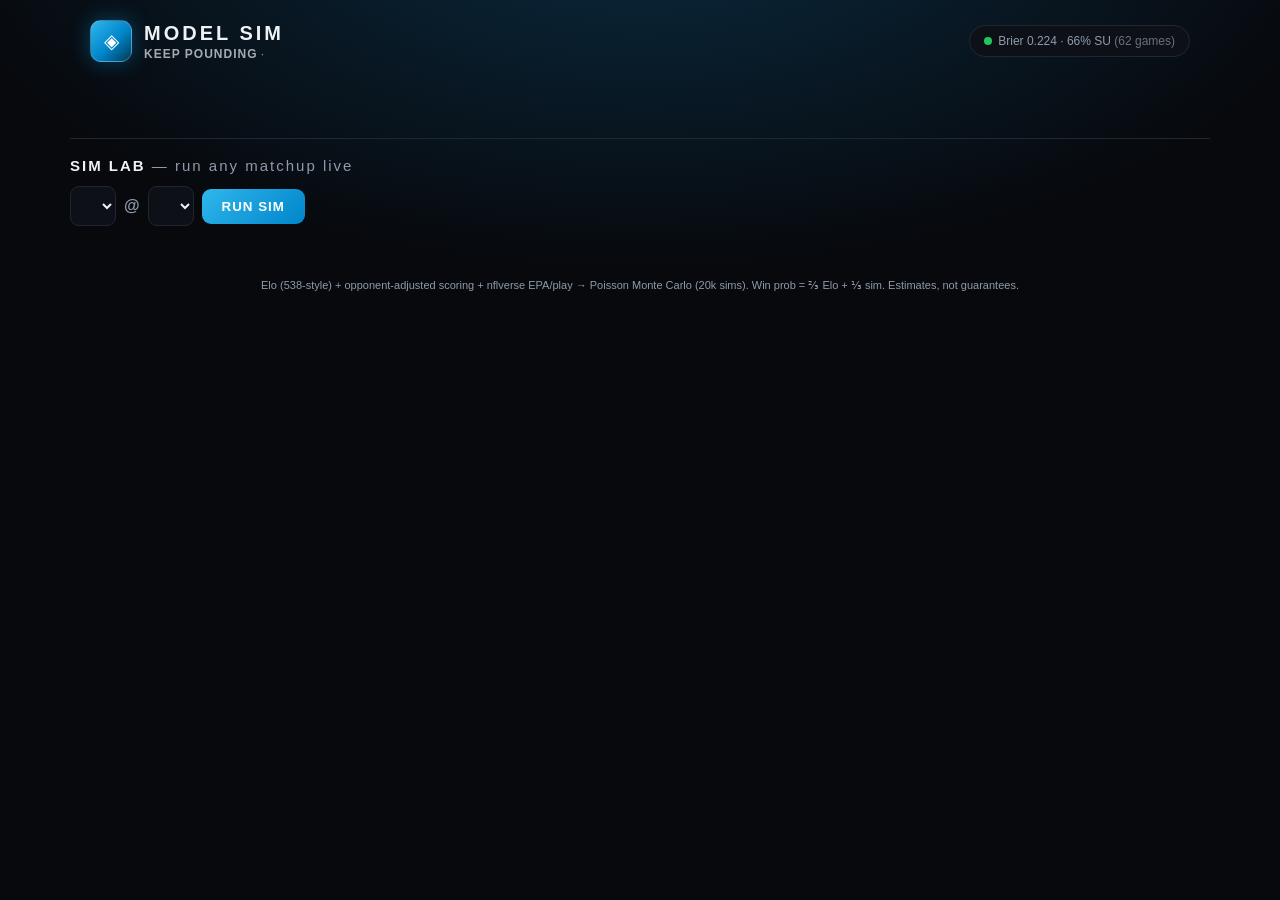
==== site_template.html @ 6c1213d9 "Panthers theme + team color clash fix (templates)" ====
<!DOCTYPE html>
<html lang="en"><head><meta charset="UTF-8">
<meta name="viewport" content="width=device-width, initial-scale=1.0">
<title>Model Sim — NFL Monte Carlo Simulator</title>
<style>
:root{--bg:#07090d;--card:#0d1117;--card2:#12161e;--line:#1f2733;--txt:#eef2f7;--dim:#8f9aab;--ac:#2fb7ec;--ac2:#0085ca;--panther:#0085ca;--silver:#a5acaf;--grn:#22c55e;--red:#ef4444}
*{box-sizing:border-box;margin:0;padding:0}
body{background:radial-gradient(1200px 600px at 50% -10%,#0a2a3f 0%,var(--bg) 60%);color:var(--txt);font-family:-apple-system,BlinkMacSystemFont,"Segoe UI",Inter,sans-serif;min-height:100vh}
.wrap{max-width:1180px;margin:0 auto;padding:0 20px}
header{display:flex;justify-content:space-between;align-items:center;padding:20px;flex-wrap:wrap;gap:10px}
.brand{display:flex;gap:12px;align-items:center}
.logo{width:42px;height:42px;border-radius:11px;background:linear-gradient(135deg,#2fb7ec,#0085ca 55%,#003a54);display:flex;align-items:center;justify-content:center;font-size:20px;color:#fff;box-shadow:0 0 20px rgba(0,133,202,.45);border:1px solid rgba(165,172,175,.35)}
h1{font-size:20px;letter-spacing:3px}
.sub{color:var(--dim);font-size:12px;margin-top:2px}
.sub .kp{color:var(--silver);font-weight:700;letter-spacing:1px}
.badge{font-size:12px;color:var(--dim);border:1px solid var(--line);padding:8px 14px;border-radius:20px;background:var(--card)}
.badge .d{display:inline-block;width:8px;height:8px;border-radius:50%;background:var(--grn);margin-right:6px}
.wks{display:flex;gap:6px;flex-wrap:wrap;padding:0 20px 14px}
.wks button{background:var(--card);color:var(--dim);border:1px solid var(--line);padding:7px 13px;border-radius:9px;cursor:pointer;font-size:12px}
.wks button.on{background:linear-gradient(135deg,var(--ac),var(--ac2));color:#fff;border-color:transparent;font-weight:700}
.grid{display:grid;grid-template-columns:repeat(auto-fill,minmax(320px,1fr));gap:14px;padding:6px 0 10px}
.card{background:linear-gradient(180deg,var(--card2),var(--card));border:1px solid var(--line);border-radius:15px;padding:16px;cursor:pointer;transition:transform .12s,border-color .12s}
.card:hover{transform:translateY(-2px);border-color:var(--ac)}
.dt{font-size:10px;color:var(--dim);letter-spacing:1px;text-transform:uppercase;margin-bottom:8px}
.mu{display:flex;justify-content:space-between;align-items:center;margin-bottom:4px}
.tm{display:flex;align-items:center;gap:7px;font-weight:700;font-size:15px}
.tdot{width:10px;height:10px;border-radius:50%}
.pj{font-size:13px;color:var(--dim);font-variant-numeric:tabular-nums}
.pb{display:flex;height:22px;border-radius:7px;overflow:hidden;margin:10px 0 5px;background:#0d1320}
.pb .sg{display:flex;align-items:center;justify-content:center;font-size:11px;font-weight:700;color:#fff}
.pl{display:flex;justify-content:space-between;font-size:11px;color:var(--dim);margin-bottom:10px}
.chips{display:flex;gap:6px;flex-wrap:wrap}
.chip{font-size:11px;background:#0d1320;border:1px solid var(--line);padding:4px 9px;border-radius:7px;color:var(--dim)}
.chip b{color:var(--txt)}
.fin{font-size:12px;font-weight:700;margin-top:8px}
.fin.hit{color:var(--grn)}.fin.miss{color:var(--red)}
.lab{margin:26px 0;border-top:1px solid var(--line);padding-top:18px}
.lab h2{font-size:15px;letter-spacing:2px;margin-bottom:12px}
.row{display:flex;gap:8px;align-items:center;flex-wrap:wrap}
select{background:var(--card);color:var(--txt);border:1px solid var(--line);padding:10px 12px;border-radius:9px;font-size:14px}
.run{background:linear-gradient(135deg,var(--ac),var(--ac2));border:none;color:#fff;font-weight:800;letter-spacing:1px;padding:10px 20px;border-radius:9px;cursor:pointer}
.run:disabled{opacity:.5}
.detail .sc{font-size:22px;font-weight:800;text-align:center;margin:8px 0;font-variant-numeric:tabular-nums}
.bp{display:flex;height:34px;border-radius:9px;overflow:hidden;margin:12px 0 6px;background:#0d1320}
.bp .sg{display:flex;align-items:center;justify-content:center;font-weight:800;font-size:13px;color:#fff}
.sg2{display:grid;grid-template-columns:repeat(auto-fit,minmax(110px,1fr));gap:8px;margin:12px 0}
.st{background:#0d1320;border:1px solid var(--line);border-radius:9px;padding:8px;text-align:center}
.st .k{font-size:10px;color:var(--dim);text-transform:uppercase;letter-spacing:1px}
.st .v{font-size:16px;font-weight:800;margin-top:3px}
.tabs{display:flex;gap:6px;margin:12px 0 8px}
.tabs button{background:var(--card);color:var(--dim);border:1px solid var(--line);padding:7px 14px;border-radius:7px;cursor:pointer;font-size:12px}
.tabs button.on{background:var(--ac2);color:#fff;border-color:transparent;font-weight:700}
table{width:100%;border-collapse:collapse;font-size:13px}
th{text-align:left;color:var(--dim);font-size:10px;text-transform:uppercase;letter-spacing:1px;padding:7px;border-bottom:1px solid var(--line)}
td{padding:7px;border-bottom:1px solid #1a2334;font-variant-numeric:tabular-nums}
.od{font-weight:700;color:var(--ac)}
.modal{position:fixed;inset:0;background:rgba(0,0,0,.65);display:flex;align-items:center;justify-content:center;padding:16px;z-index:50}
.modal.hidden{display:none}
.mc{background:var(--card);border:1px solid var(--line);border-radius:16px;padding:22px;max-width:600px;width:100%;max-height:86vh;overflow-y:auto;position:relative}
.x{position:absolute;top:10px;right:14px;background:none;border:none;color:var(--dim);font-size:16px;cursor:pointer}
.spin{text-align:center;color:var(--dim);padding:24px}
footer{text-align:center;color:var(--dim);font-size:11px;padding:24px;line-height:1.7}
</style></head>
<body><div class="wrap">
<header><div class="brand"><div class="logo">◈</div>
<div><h1>MODEL SIM</h1><div class="sub"><span class="kp">KEEP POUNDING</span> · <span id="asof"></span></div></div></div>
<div class="badge"><span class="d"></span>Brier 0.224 · 66% SU <span style="opacity:.7">(62 games)</span></div></header>
<div class="wks" id="wks"></div>
<div class="grid" id="cards"></div>
<div class="lab"><h2>SIM LAB <span style="color:var(--dim);font-weight:400">— run any matchup live</span></h2>
<div class="row"><select id="la"></select><span style="color:var(--dim);font-weight:700">@</span><select id="lh"></select>
<button class="run" id="go">RUN SIM</button></div>
<div id="lout" style="margin-top:14px"></div></div>
<footer>Elo (538-style) + opponent-adjusted scoring + nflverse EPA/play → Poisson Monte Carlo (20k sims). Win prob = ⅔ Elo + ⅓ sim. Estimates, not guarantees.</footer>
</div>
<div class="modal hidden" id="modal"><div class="mc"><button class="x" id="mx">✕</button><div id="mb"></div></div></div>
<script>
const C={ARI:"#97233F",ATL:"#A71930",BAL:"#241773",BUF:"#00338D",CAR:"#0085CA",CHI:"#0B162A",CIN:"#FB4F14",CLE:"#E31837",DAL:"#003594",DEN:"#FB4F14",DET:"#0076B6",GB:"#203731",HOU:"#03202F",IND:"#002C5F",JAX:"#006778",KC:"#E31837",LV:"#888888",LAC:"#0080C6",LAR:"#003594",MIA:"#008E97",MIN:"#4F2683",NE:"#002244",NO:"#D3BC8D",NYG:"#0B2265",NYJ:"#125740",PHI:"#004C54",PIT:"#FFB612",SEA:"#002244",SF:"#AA0000",TB:"#D50A0A",TEN:"#0C2340",WAS:"#5A1414"};
const $=id=>document.getElementById(id);
function hx(h){h=h.replace('#','');return[parseInt(h.slice(0,2),16),parseInt(h.slice(2,4),16),parseInt(h.slice(4,6),16)];}
function shade(h,amt){const c=hx(h).map(v=>Math.max(0,Math.min(255,Math.round(v+amt))));return'#'+c.map(v=>v.toString(16).padStart(2,'0')).join('');}
// lighten the away side when both teams' colors are near-identical (e.g. BUF/LAR blues)
function tc(t,o){let c=C[t];if(o&&o!==t){const a=hx(c),b=hx(C[o]);
 const d=Math.sqrt(a.reduce((s,v,i)=>s+(v-b[i])**2,0));if(d<110)c=shade(c,75);}return c;}
const dot=t=>`<span class="tdot" style="background:${C[t]}"></span>`;
const dot2=(t,o)=>`<span class="tdot" style="background:${tc(t,o)}"></span>`;
const pc=p=>(p*100).toFixed(1)+"%", od=o=>o==null?"--":(o<0?""+o:"+"+o);
const clamp=(v,a,b)=>Math.max(a,Math.min(b,v));
let META=null,TEAMS=null;const WKC={};
function mulberry(s){return function(){s|=0;s=s+0x6D2B79F5|0;let t=Math.imul(s^s>>>15,1|s);t=t+Math.imul(t^t>>>7,61|t)^t;return((t^t>>>14)>>>0)/4294967296}}
function pois(l,r){const L=Math.exp(-l);let k=0,p=1;do{k++;p*=r();}while(p>L);return k-1}
function lambdas(a,h){const A=TEAMS[a],H=TEAMS[h];
 const sA=META.lg_pts+A.srs_off-H.srs_def,sH=META.lg_pts+H.srs_off-A.srs_def;
 const eA=META.lg_pts+(A.epa_off-META.lg_epa)*META.ppg+(META.lg_epa-H.epa_def)*META.ppg;
 const eH=META.lg_pts+(H.epa_off-META.lg_epa)*META.ppg+(META.lg_epa-A.epa_def)*META.ppg;
 return[clamp(.5*(sA+eA)-META.hfa_pts,10,45),clamp(.5*(sH+eH)+META.hfa_pts,10,45)];}
function eloP(a,h){const d=TEAMS[h].elo-TEAMS[a].elo+42.2;return 1/(1+Math.pow(10,-d/400));}
function simGame(a,h,n,sd){const[la,lh]=lambdas(a,h),r=mulberry(sd);let hw=0,aw=0,sa=0,sh=0;
 for(let i=0;i<n;i++){const x=pois(la,r),y=pois(lh,r);sa+=x;sh+=y;if(y>x)hw++;else if(x>y)aw++;}
 const t=n-hw-aw,ps=(hw+.5*t)/n;return{la,lh,pa:sa/n,ph:sh/n,pHome:2/3*eloP(a,h)+1/3*ps};}
function tdBoard(a,h,la,lh){const mk=(pl,e)=>{const n=pl.length||1,tt=pl.reduce((s,p)=>s+p.td,0),th=pl.reduce((s,p)=>s+p.touches,0);
 return pl.map(p=>{const s=.5*(p.td+.5)/(tt+.5*n)+.5*(p.touches+5)/(th+5*n),l=e*s;return{name:p.name,team:p.team,lam:l,pa:1-Math.exp(-l)};});};
 const A=mk(TEAMS[a].players.map(p=>({...p,team:a})),la/7),H=mk(TEAMS[h].players.map(p=>({...p,team:h})),lh/7);
 const all=A.concat(H),t=all.reduce((s,p)=>s+p.lam,0),ap=1-Math.exp(-t);
 all.forEach(p=>{p.pf=t?p.lam/t*ap:0;
  p.oA=p.pa<=0?null:(p.pa>.5?Math.round(-100*p.pa/(1-p.pa)):Math.round(100*(1-p.pa)/p.pa));
  p.oF=p.pf<=0?null:(p.pf>.5?Math.round(-100*p.pf/(1-p.pf)):Math.round(100*(1-p.pf)/p.pf));});
 return{any:[...all].sort((x,y)=>y.pa-x.pa).slice(0,12),first:[...all].sort((x,y)=>y.pf-x.pf).slice(0,8)};}
function pbar(a,pa,h,ph,big){const ca=tc(a,h);return `<div class="${big?"bp":"pb"}">
 <div class="sg" style="width:${(pa*100).toFixed(1)}%;background:${ca}">${pc(pa)}</div>
 <div class="sg" style="width:${(ph*100).toFixed(1)}%;background:${C[h]}">${pc(ph)}</div></div>`;}
function tbl(rs,f){return `<table><tr><th>Player</th><th>Team</th><th>Prob</th><th>Fair odds</th></tr>`+
 rs.map(p=>`<tr><td>${p.name}</td><td>${p.team}</td><td>${(p[f?"pf":"pa"]*100).toFixed(f?2:1)}%</td><td class="od">${od(p[f?"oF":"oA"])}</td></tr>`).join("")+`</table>`;}
function detail(a,h,r,td){let tabs="";
 if(td&&td.any.length)tabs=`<div class="tabs"><button class="on" data-t="a">Anytime TD</button><button data-t="f">First TD</button></div><div class="tb">${tbl(td.any,0)}</div>`;
 return `<h2 style="letter-spacing:2px;margin:0 0 4px">${a} @ ${h}</h2>
 <div class="sc" style="font-size:22px;font-weight:800;text-align:center;margin:8px 0">${a} ${r.pa.toFixed(1)} — ${r.ph.toFixed(1)} ${h}</div>${pbar(a,1-r.pHome,h,r.pHome,1)}
 <div class="sg2" style="display:grid;grid-template-columns:repeat(auto-fit,minmax(110px,1fr));gap:8px;margin:12px 0">
 <div class="st"><div class="k">Fair spread</div><div class="v">${(r.ph-r.pa)>=0?"+":""}${(r.ph-r.pa).toFixed(1)}</div></div>
 <div class="st"><div class="k">Fair total</div><div class="v">${(r.ph+r.pa).toFixed(1)}</div></div>
 <div class="st"><div class="k">${h} win</div><div class="v">${pc(r.pHome)}</div></div>
 <div class="st"><div class="k">${a} win</div><div class="v">${pc(1-r.pHome)}</div></div></div>${tabs}`;}
function wireT(root,td){root.querySelectorAll(".tabs button").forEach(b=>b.onclick=()=>{
 root.querySelectorAll(".tabs button").forEach(x=>x.classList.remove("on"));b.classList.add("on");
 root.querySelector(".tb").innerHTML=tbl(b.dataset.t==="a"?td.any:td.first,b.dataset.t==="f");});}
async function getW(w){if(!WKC[w])WKC[w]=await(await fetch("data/week"+w+".json")).json();return WKC[w];}
async function loadWeek(w){
 document.querySelectorAll(".wks button").forEach(b=>b.classList.toggle("on",+b.dataset.w===w));
 const gs=await getW(w),el=$("cards");el.innerHTML="";
 gs.forEach(g=>{const d=document.createElement("div");d.className="card";
  const dt=g.date?new Date(g.date).toLocaleString("en-US",{weekday:"short",month:"short",day:"numeric",hour:"numeric",minute:"2-digit"}):"";
  let ex="";if(g.done&&g.winner){const hit=(g.winner==="home")==(g.p_home>.5);
   ex=`<div class="fin ${hit?"hit":"miss"}">Final ${g.final} — model ${hit?"✓":"✗"}</div>`;}
  d.innerHTML=`<div class="dt">${dt}${g.done?" · Final":""}</div>
  <div class="mu"><span class="tm">${dot2(g.away,g.home)} ${g.away}</span><span class="pj">${g.proj_away.toFixed(1)}</span></div>
  <div class="mu"><span class="tm">${dot(g.home)} ${g.home}</span><span class="pj">${g.proj_home.toFixed(1)}</span></div>
  ${pbar(g.away,g.p_away,g.home,g.p_home)}
  <div class="pl"><span>${g.away} ${pc(g.p_away)}</span><span>${pc(g.p_home)} ${g.home}</span></div>
  <div class="chips"><span class="chip">spread <b>${g.fair_spread>0?"+":""}${g.fair_spread.toFixed(1)}</b></span>
  <span class="chip">total <b>${g.fair_total.toFixed(1)}</b></span></div>${ex}`;
  d.onclick=()=>{const td={any:(g.anytime||[]).map(p=>({name:p.name,team:p.team,pa:p.prob,oA:p.odds})),
   first:(g.first_td||[]).map(p=>({name:p.name,team:p.team,pf:p.prob,oF:p.odds}))};
   $("mb").innerHTML=detail(g.away,g.home,{pa:g.proj_away,ph:g.proj_home,pHome:g.p_home},td);
   wireT($("mb"),td);$("modal").classList.remove("hidden");};
  el.appendChild(d);});
 const dn=gs.filter(g=>g.done&&g.winner),ht=dn.filter(g=>(g.winner==="home")==(g.p_home>.5)).length;
 $("asof").textContent=`Week ${w} · ${dn.length?`model ${ht}/${dn.length} this week · `:""}data through week ${META.as_of_week}`;}
(async function(){
 META=await(await fetch("data/meta.json")).json();
 TEAMS=await(await fetch("data/teams.json")).json();
 const wk=Object.keys(WKC);let weeks=[];
 try{weeks=(await(await fetch("data/weeks.json")).json());}catch(e){}
 if(!weeks.length)weeks=[5];
 const nav=$("wks");
 weeks.forEach(w=>{const b=document.createElement("button");b.textContent="Week "+w;b.dataset.w=w;
  b.onclick=()=>loadWeek(w);nav.appendChild(b);});
 const cur=weeks.filter(w=>true);
 let def=weeks[weeks.length-1];
 for(const w of weeks){const gs=await getW(w);if(gs.some(g=>!g.done)){def=w;break;}}
 Object.keys(TEAMS).sort().forEach(t=>{$("la").appendChild(new Option(t,t));$("lh").appendChild(new Option(t,t));});
 $("la").value="BUF";$("lh").value="LAR";
 $("mx").onclick=()=>$("modal").classList.add("hidden");
 $("modal").onclick=e=>{if(e.target.id==="modal")$("modal").classList.add("hidden");};
 $("go").onclick=()=>{const a=$("la").value,h=$("lh").value;
  if(a===h)return;$("go").disabled=true;$("lout").innerHTML=`<div class="spin">Running 20,000 simulations…</div>`;
  setTimeout(()=>{const r=simGame(a,h,20000,Date.now()%100000),td=tdBoard(a,h,r.la,r.lh);
   $("lout").innerHTML=detail(a,h,r,td);wireT($("lout"),td);$("go").disabled=false;},30);};
 loadWeek(def);
})();
</script></body></html>
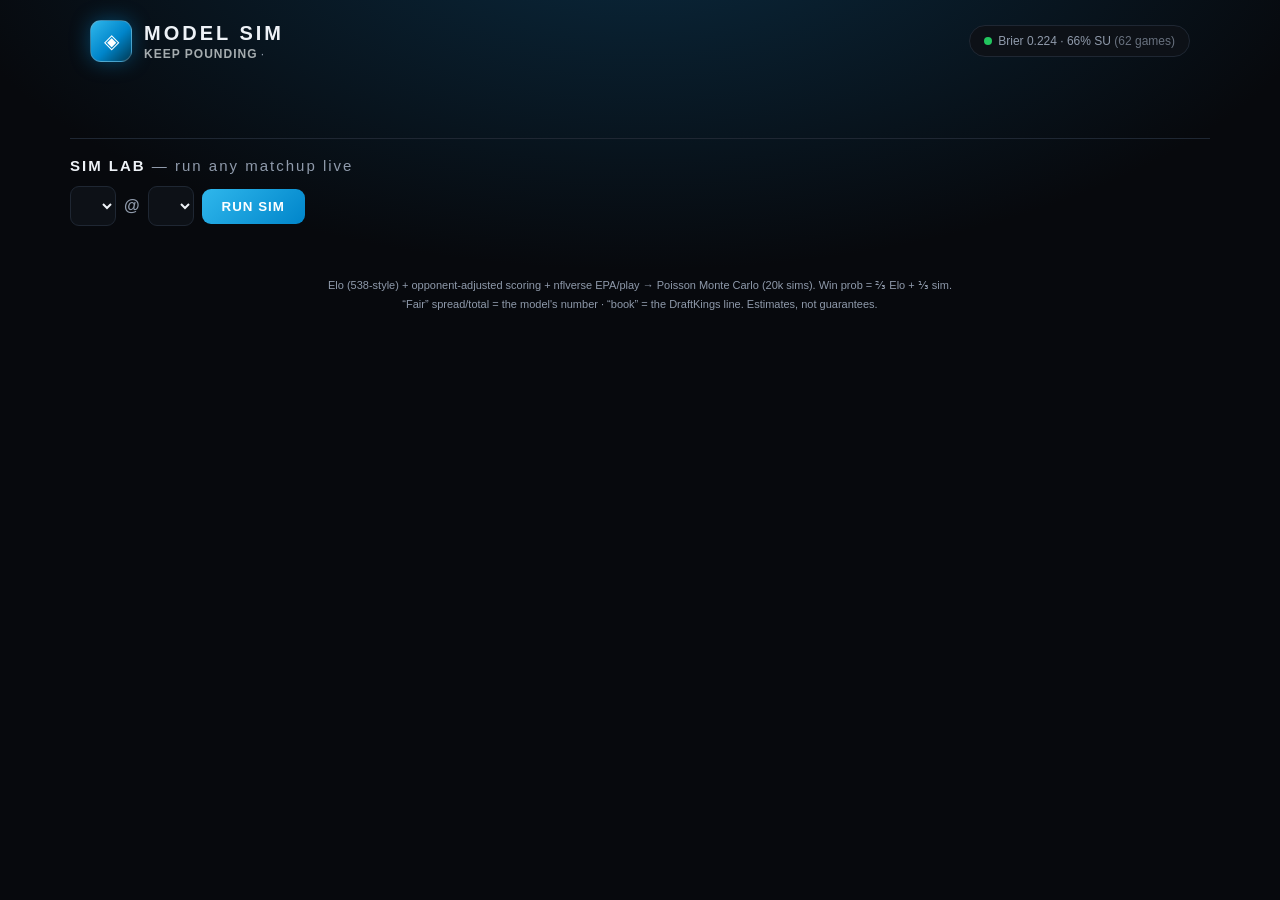
==== commit 1c3c0928: "label fix: model spread chip renamed to fair" ====
--- a/site_template.html
+++ b/site_template.html
@@ -32,6 +32,8 @@
 .chips{display:flex;gap:6px;flex-wrap:wrap}
 .chip{font-size:11px;background:#0d1320;border:1px solid var(--line);padding:4px 9px;border-radius:7px;color:var(--dim)}
 .chip b{color:var(--txt)}
+.chip.edge{background:rgba(0,133,202,.16);border-color:var(--ac2);font-weight:700}
+.chip.edge b{color:var(--ac)}
 .fin{font-size:12px;font-weight:700;margin-top:8px}
 .fin.hit{color:var(--grn)}.fin.miss{color:var(--red)}
 .lab{margin:26px 0;border-top:1px solid var(--line);padding-top:18px}
@@ -71,7 +73,7 @@
 <div class="row"><select id="la"></select><span style="color:var(--dim);font-weight:700">@</span><select id="lh"></select>
 <button class="run" id="go">RUN SIM</button></div>
 <div id="lout" style="margin-top:14px"></div></div>
-<footer>Elo (538-style) + opponent-adjusted scoring + nflverse EPA/play → Poisson Monte Carlo (20k sims). Win prob = ⅔ Elo + ⅓ sim. Estimates, not guarantees.</footer>
+<footer>Elo (538-style) + opponent-adjusted scoring + nflverse EPA/play → Poisson Monte Carlo (20k sims). Win prob = ⅔ Elo + ⅓ sim.<br>“Fair” spread/total = the model's number · “book” = the DraftKings line. Estimates, not guarantees.</footer>
 </div>
 <div class="modal hidden" id="modal"><div class="mc"><button class="x" id="mx">✕</button><div id="mb"></div></div></div>
 <script>
@@ -113,13 +115,22 @@
  rs.map(p=>`<tr><td>${p.name}</td><td>${p.team}</td><td>${(p[f?"pf":"pa"]*100).toFixed(f?2:1)}%</td><td class="od">${od(p[f?"oF":"oA"])}</td></tr>`).join("")+`</table>`;}
 function detail(a,h,r,td){let tabs="";
  if(td&&td.any.length)tabs=`<div class="tabs"><button class="on" data-t="a">Anytime TD</button><button data-t="f">First TD</button></div><div class="tb">${tbl(td.any,0)}</div>`;
+ let book="";
+ if(r.book){const b=r.book;
+  book=`<div style="font-size:11px;color:var(--dim);letter-spacing:1px;margin:14px 0 6px">BOOK (DRAFTKINGS) VS MODEL</div>
+  <div class="sg2" style="display:grid;grid-template-columns:repeat(auto-fit,minmax(110px,1fr));gap:8px;margin:12px 0">
+  <div class="st"><div class="k">Book spread</div><div class="v">${b.spread>0?"+":""}${b.spread.toFixed(1)}</div></div>
+  <div class="st"><div class="k">Book total</div><div class="v">${b.total!=null?b.total.toFixed(1):"--"}</div></div>
+  ${b.flag_spread?`<div class="st" style="border-color:var(--ac2)"><div class="k">Spread edge</div><div class="v" style="color:var(--ac)">${b.edge_spread>0?h:a} ${b.edge_spread>0?"+":""}${b.edge_spread.toFixed(1)}</div></div>`:""}
+  ${b.flag_total?`<div class="st" style="border-color:var(--ac2)"><div class="k">Total edge</div><div class="v" style="color:var(--ac)">${b.edge_total>0?"OVER":"UNDER"} ${b.edge_total>0?"+":""}${b.edge_total.toFixed(1)}</div></div>`:""}
+  </div>`;}
  return `<h2 style="letter-spacing:2px;margin:0 0 4px">${a} @ ${h}</h2>
  <div class="sc" style="font-size:22px;font-weight:800;text-align:center;margin:8px 0">${a} ${r.pa.toFixed(1)} — ${r.ph.toFixed(1)} ${h}</div>${pbar(a,1-r.pHome,h,r.pHome,1)}
  <div class="sg2" style="display:grid;grid-template-columns:repeat(auto-fit,minmax(110px,1fr));gap:8px;margin:12px 0">
  <div class="st"><div class="k">Fair spread</div><div class="v">${(r.ph-r.pa)>=0?"+":""}${(r.ph-r.pa).toFixed(1)}</div></div>
  <div class="st"><div class="k">Fair total</div><div class="v">${(r.ph+r.pa).toFixed(1)}</div></div>
  <div class="st"><div class="k">${h} win</div><div class="v">${pc(r.pHome)}</div></div>
- <div class="st"><div class="k">${a} win</div><div class="v">${pc(1-r.pHome)}</div></div></div>${tabs}`;}
+ <div class="st"><div class="k">${a} win</div><div class="v">${pc(1-r.pHome)}</div></div></div>${book}${tabs}`;}
 function wireT(root,td){root.querySelectorAll(".tabs button").forEach(b=>b.onclick=()=>{
  root.querySelectorAll(".tabs button").forEach(x=>x.classList.remove("on"));b.classList.add("on");
  root.querySelector(".tb").innerHTML=tbl(b.dataset.t==="a"?td.any:td.first,b.dataset.t==="f");});}
@@ -136,11 +147,14 @@
   <div class="mu"><span class="tm">${dot(g.home)} ${g.home}</span><span class="pj">${g.proj_home.toFixed(1)}</span></div>
   ${pbar(g.away,g.p_away,g.home,g.p_home)}
   <div class="pl"><span>${g.away} ${pc(g.p_away)}</span><span>${pc(g.p_home)} ${g.home}</span></div>
-  <div class="chips"><span class="chip">spread <b>${g.fair_spread>0?"+":""}${g.fair_spread.toFixed(1)}</b></span>
-  <span class="chip">total <b>${g.fair_total.toFixed(1)}</b></span></div>${ex}`;
+  <div class="chips"><span class="chip">fair <b>${g.fair_spread>0?"+":""}${g.fair_spread.toFixed(1)}</b></span>
+  <span class="chip">total <b>${g.fair_total.toFixed(1)}</b></span>
+  ${g.book?`<span class="chip">book <b>${g.book.spread>0?"+":""}${g.book.spread.toFixed(1)}</b></span><span class="chip">o/u <b>${g.book.total!=null?g.book.total.toFixed(1):"--"}</b></span>`:""}
+  ${g.book&&g.book.flag_spread?`<span class="chip edge">EDGE <b>${g.book.edge_spread>0?g.home:g.away} ${g.book.edge_spread>0?"+":""}${g.book.edge_spread.toFixed(1)}</b></span>`:""}
+  ${g.book&&g.book.flag_total?`<span class="chip edge">EDGE <b>${g.book.edge_total>0?"OVER":"UNDER"} ${g.book.edge_total>0?"+":""}${g.book.edge_total.toFixed(1)}</b></span>`:""}</div>${ex}`;
   d.onclick=()=>{const td={any:(g.anytime||[]).map(p=>({name:p.name,team:p.team,pa:p.prob,oA:p.odds})),
    first:(g.first_td||[]).map(p=>({name:p.name,team:p.team,pf:p.prob,oF:p.odds}))};
-   $("mb").innerHTML=detail(g.away,g.home,{pa:g.proj_away,ph:g.proj_home,pHome:g.p_home},td);
+   $("mb").innerHTML=detail(g.away,g.home,{pa:g.proj_away,ph:g.proj_home,pHome:g.p_home,book:g.book},td);
    wireT($("mb"),td);$("modal").classList.remove("hidden");};
   el.appendChild(d);});
  const dn=gs.filter(g=>g.done&&g.winner),ht=dn.filter(g=>(g.winner==="home")==(g.p_home>.5)).length;
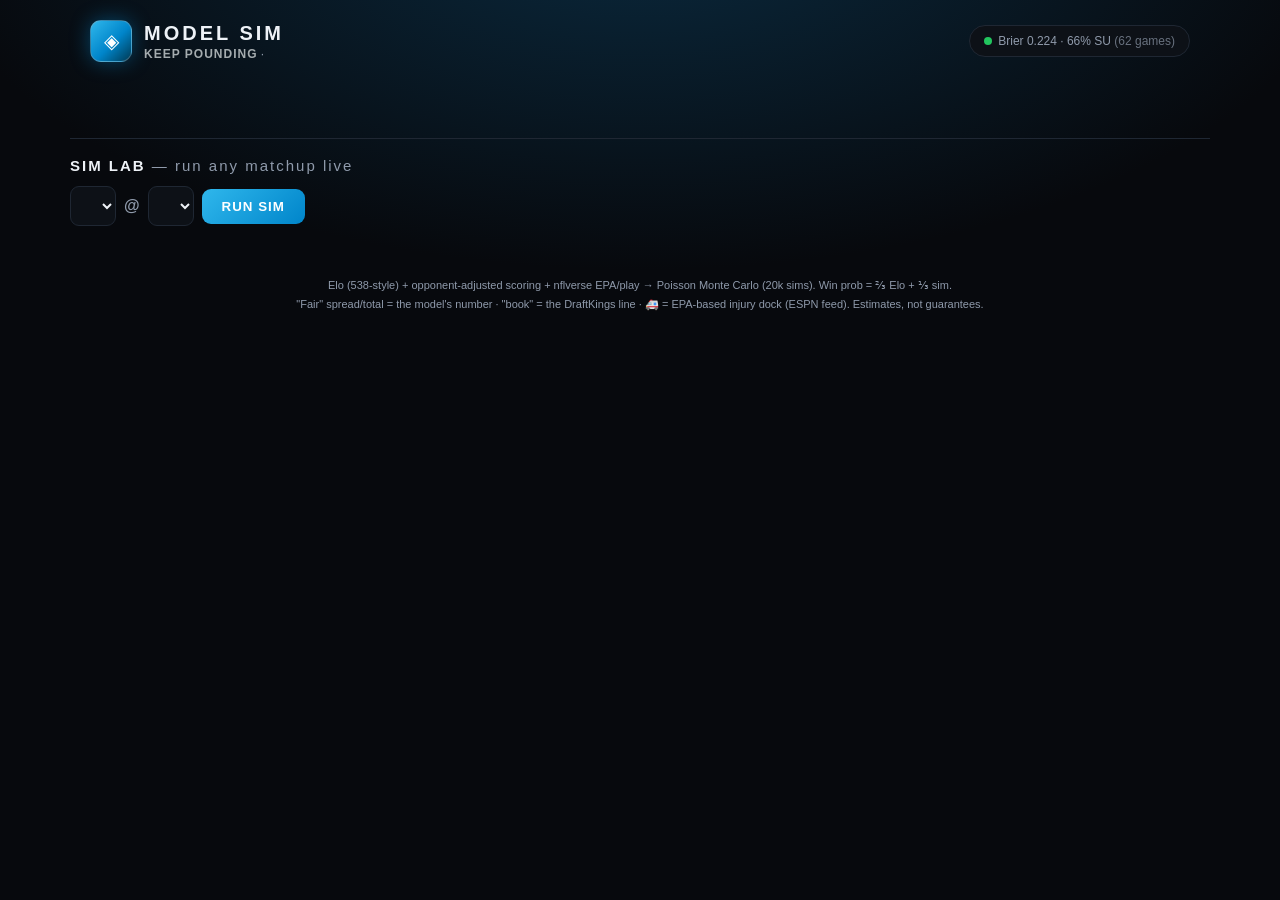
==== commit 3b9996b7: "injury badges on site" ====
--- a/site_template.html
+++ b/site_template.html
@@ -73,7 +73,7 @@
 <div class="row"><select id="la"></select><span style="color:var(--dim);font-weight:700">@</span><select id="lh"></select>
 <button class="run" id="go">RUN SIM</button></div>
 <div id="lout" style="margin-top:14px"></div></div>
-<footer>Elo (538-style) + opponent-adjusted scoring + nflverse EPA/play → Poisson Monte Carlo (20k sims). Win prob = ⅔ Elo + ⅓ sim.<br>“Fair” spread/total = the model's number · “book” = the DraftKings line. Estimates, not guarantees.</footer>
+<footer>Elo (538-style) + opponent-adjusted scoring + nflverse EPA/play → Poisson Monte Carlo (20k sims). Win prob = ⅔ Elo + ⅓ sim.<br>"Fair" spread/total = the model's number · "book" = the DraftKings line · 🚑 = EPA-based injury dock (ESPN feed). Estimates, not guarantees.</footer>
 </div>
 <div class="modal hidden" id="modal"><div class="mc"><button class="x" id="mx">✕</button><div id="mb"></div></div></div>
 <script>
@@ -115,6 +115,12 @@
  rs.map(p=>`<tr><td>${p.name}</td><td>${p.team}</td><td>${(p[f?"pf":"pa"]*100).toFixed(f?2:1)}%</td><td class="od">${od(p[f?"oF":"oA"])}</td></tr>`).join("")+`</table>`;}
 function detail(a,h,r,td){let tabs="";
  if(td&&td.any.length)tabs=`<div class="tabs"><button class="on" data-t="a">Anytime TD</button><button data-t="f">First TD</button></div><div class="tb">${tbl(td.any,0)}</div>`;
+ let injSec="";
+ if(r.inj){const sides=[["away",a],["home",h]];let rows="",tot=0;
+  sides.forEach(([s,tm],i)=>{const adj=(r.injAdj&&r.injAdj[i])||0;tot+=adj;
+   (r.inj[s]||[]).forEach(x=>{const pts=x[2];
+    rows+=`<div class="st"><div class="k">${tm} · ${x[3]}</div><div class="v" style="color:${pts>=0?"#ff7b7b":"#7bff9e"};font-size:13px">${x[0]} <span style="font-size:10px;color:var(--dim)">${x[1]}</span> <b>${pts>=0?"-":"+"}${Math.abs(pts)}</b></div></div>`;});});
+  if(rows)injSec=`<div style="font-size:11px;color:var(--dim);letter-spacing:1px;margin:14px 0 6px">INJURY ADJUSTMENTS (EPA-BASED, VIA ESPN)</div><div class="sg2" style="display:grid;grid-template-columns:repeat(auto-fit,minmax(140px,1fr));gap:8px;margin:12px 0">${rows}</div>`;}
  let book="";
  if(r.book){const b=r.book;
   book=`<div style="font-size:11px;color:var(--dim);letter-spacing:1px;margin:14px 0 6px">BOOK (DRAFTKINGS) VS MODEL</div>
@@ -130,7 +136,7 @@
  <div class="st"><div class="k">Fair spread</div><div class="v">${(r.ph-r.pa)>=0?"+":""}${(r.ph-r.pa).toFixed(1)}</div></div>
  <div class="st"><div class="k">Fair total</div><div class="v">${(r.ph+r.pa).toFixed(1)}</div></div>
  <div class="st"><div class="k">${h} win</div><div class="v">${pc(r.pHome)}</div></div>
- <div class="st"><div class="k">${a} win</div><div class="v">${pc(1-r.pHome)}</div></div></div>${book}${tabs}`;}
+ <div class="st"><div class="k">${a} win</div><div class="v">${pc(1-r.pHome)}</div></div></div>${injSec}${book}${tabs}`;}
 function wireT(root,td){root.querySelectorAll(".tabs button").forEach(b=>b.onclick=()=>{
  root.querySelectorAll(".tabs button").forEach(x=>x.classList.remove("on"));b.classList.add("on");
  root.querySelector(".tb").innerHTML=tbl(b.dataset.t==="a"?td.any:td.first,b.dataset.t==="f");});}
@@ -151,10 +157,11 @@
   <span class="chip">total <b>${g.fair_total.toFixed(1)}</b></span>
   ${g.book?`<span class="chip">book <b>${g.book.spread>0?"+":""}${g.book.spread.toFixed(1)}</b></span><span class="chip">o/u <b>${g.book.total!=null?g.book.total.toFixed(1):"--"}</b></span>`:""}
   ${g.book&&g.book.flag_spread?`<span class="chip edge">EDGE <b>${g.book.edge_spread>0?g.home:g.away} ${g.book.edge_spread>0?"+":""}${g.book.edge_spread.toFixed(1)}</b></span>`:""}
-  ${g.book&&g.book.flag_total?`<span class="chip edge">EDGE <b>${g.book.edge_total>0?"OVER":"UNDER"} ${g.book.edge_total>0?"+":""}${g.book.edge_total.toFixed(1)}</b></span>`:""}</div>${ex}`;
+  ${g.book&&g.book.flag_total?`<span class="chip edge">EDGE <b>${g.book.edge_total>0?"OVER":"UNDER"} ${g.book.edge_total>0?"+":""}${g.book.edge_total.toFixed(1)}</b></span>`:""}
+  ${(g.inj_adj&&g.inj_adj[0]>=0.5)?`<span class="chip" style="border-color:#ff7b7b;color:#ff9b9b">🚑 ${g.away} -${g.inj_adj[0].toFixed(1)}</span>`:""}${(g.inj_adj&&g.inj_adj[1]>=0.5)?`<span class="chip" style="border-color:#ff7b7b;color:#ff9b9b">🚑 ${g.home} -${g.inj_adj[1].toFixed(1)}</span>`:""}</div>${ex}`;
   d.onclick=()=>{const td={any:(g.anytime||[]).map(p=>({name:p.name,team:p.team,pa:p.prob,oA:p.odds})),
    first:(g.first_td||[]).map(p=>({name:p.name,team:p.team,pf:p.prob,oF:p.odds}))};
-   $("mb").innerHTML=detail(g.away,g.home,{pa:g.proj_away,ph:g.proj_home,pHome:g.p_home,book:g.book},td);
+   $("mb").innerHTML=detail(g.away,g.home,{pa:g.proj_away,ph:g.proj_home,pHome:g.p_home,book:g.book,inj:g.injuries,injAdj:g.inj_adj},td);
    wireT($("mb"),td);$("modal").classList.remove("hidden");};
   el.appendChild(d);});
  const dn=gs.filter(g=>g.done&&g.winner),ht=dn.filter(g=>(g.winner==="home")==(g.p_home>.5)).length;
